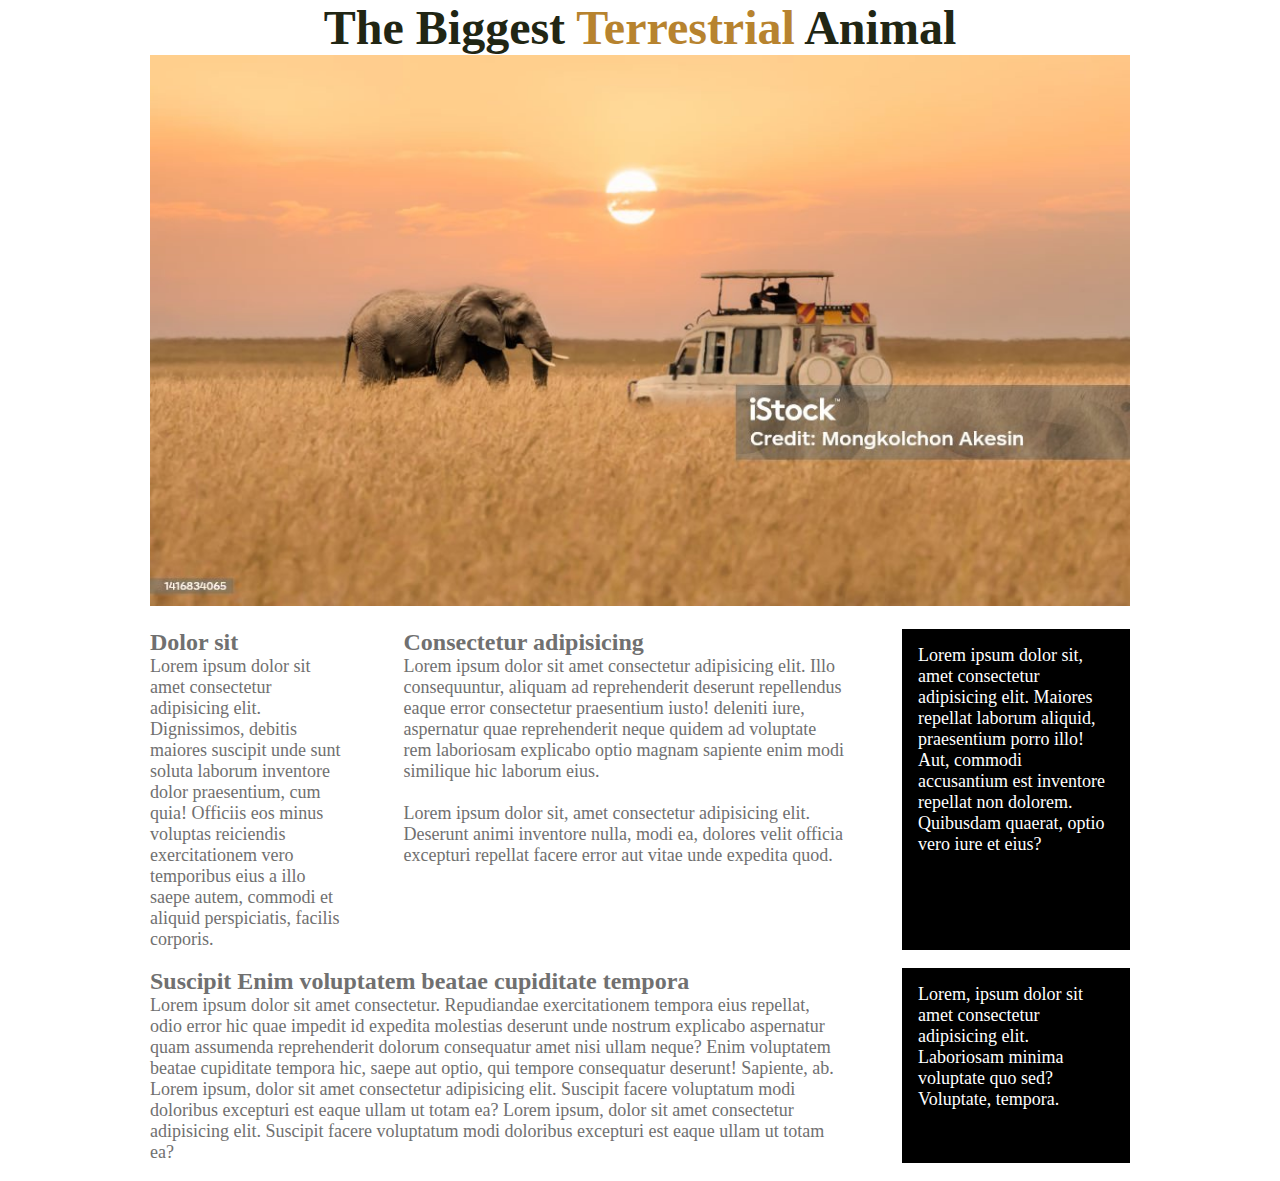
==== html_and_css_basics/flexbox design/index.html @ b5537b1e "responsive design" ====
<!DOCTYPE html>
<html lang="en">
<head>
    <meta charset="UTF-8">
    <meta name="viewport" content="width=device-width, initial-scale=1.0">
    <title>Document</title>
    <link rel="Stylesheet" href="index.css">
</head>
<body>
    <div class="container">
        <h1>The Biggest <span>Terrestrial</span> Animal</h1>
        <img src="elephant.jpg" alt="Elephant habitat">

            <div class="columns">
                <div class="col col-1">
                    <h2>Dolor sit</h2>
                    <p>Lorem ipsum dolor sit amet consectetur adipisicing elit. Dignissimos, debitis maiores suscipit unde sunt soluta laborum inventore dolor praesentium, cum quia! Officiis eos minus voluptas reiciendis exercitationem vero temporibus eius a illo saepe autem, commodi et aliquid perspiciatis, facilis corporis.</p>
                </div>
                <div class="col col-2">
                    <h2>Consectetur adipisicing</h2>
                    <p>Lorem ipsum dolor sit amet consectetur adipisicing elit. Illo consequuntur, aliquam ad reprehenderit deserunt repellendus eaque error consectetur praesentium iusto! deleniti iure, aspernatur quae reprehenderit neque quidem ad voluptate rem laboriosam explicabo optio magnam sapiente enim modi similique hic laborum eius.</p><br>
                    <p>Lorem ipsum dolor sit, amet consectetur adipisicing elit. Deserunt animi inventore nulla, modi ea, dolores velit officia excepturi repellat facere error aut vitae unde expedita quod.</p>
                </div>
                <div class="col col-1 col-end">
                    <p>Lorem ipsum dolor sit, amet consectetur adipisicing elit. Maiores repellat laborum aliquid, praesentium porro illo! Aut, commodi accusantium est inventore repellat non dolorem. Quibusdam quaerat, optio vero iure et eius?</p>
                </div>
            </div>
            <div class="columns">
                <div class="col col-3">
                    <h2>Suscipit Enim voluptatem beatae cupiditate tempora </h2>
                    <p>Lorem ipsum dolor sit amet consectetur. Repudiandae exercitationem tempora eius repellat, odio error hic quae impedit id expedita molestias deserunt unde nostrum explicabo aspernatur quam assumenda reprehenderit dolorum consequatur amet nisi ullam neque? Enim voluptatem beatae cupiditate tempora hic, saepe aut optio, qui tempore consequatur deserunt! Sapiente, ab. Lorem ipsum, dolor sit amet consectetur adipisicing elit. Suscipit facere voluptatum modi doloribus excepturi est eaque ullam ut totam ea? Lorem ipsum, dolor sit amet consectetur adipisicing elit. Suscipit facere voluptatum modi doloribus excepturi est eaque ullam ut totam ea?</p>
                </div>
                <div class="col col-1 col-end">
                    <p>Lorem, ipsum dolor sit amet consectetur adipisicing elit. Laboriosam minima voluptate quo sed? Voluptate, tempora.</p>
                </div>
            </div>
        </div>
    
</body>
</html>
---- html_and_css_basics/flexbox design/index.css ----
* {
    margin: 0;
    padding: 0;
}

body {
    font-size: 1.125rem;
    margin: 0;
    color: #707070;
}

h1 {
    font-size: 3rem;
    color: #212614;
    text-align: center;
}

h1 span {
    color: #b7832f;
}

h2 {
    font-size: 1.5rem;
}

.col-end {
    background-color: rgb(0, 0, 0);
    color: #fff;
    padding: 1rem;
}
/* layout */
.container {
    max-width: 980px;
    margin: 0 auto;
    width: 95%;
}

p {
    margin-top: 1em 0;
}
.columns {
    display: flex;
    margin: 1em 0;
    justify-content: space-between;
}

img {
    max-width: 100%;
}

.col-1 {
    width: 20%;
}

.col-2 {
    width: 45%;
}

.col-3 {
    width: 70%;
}
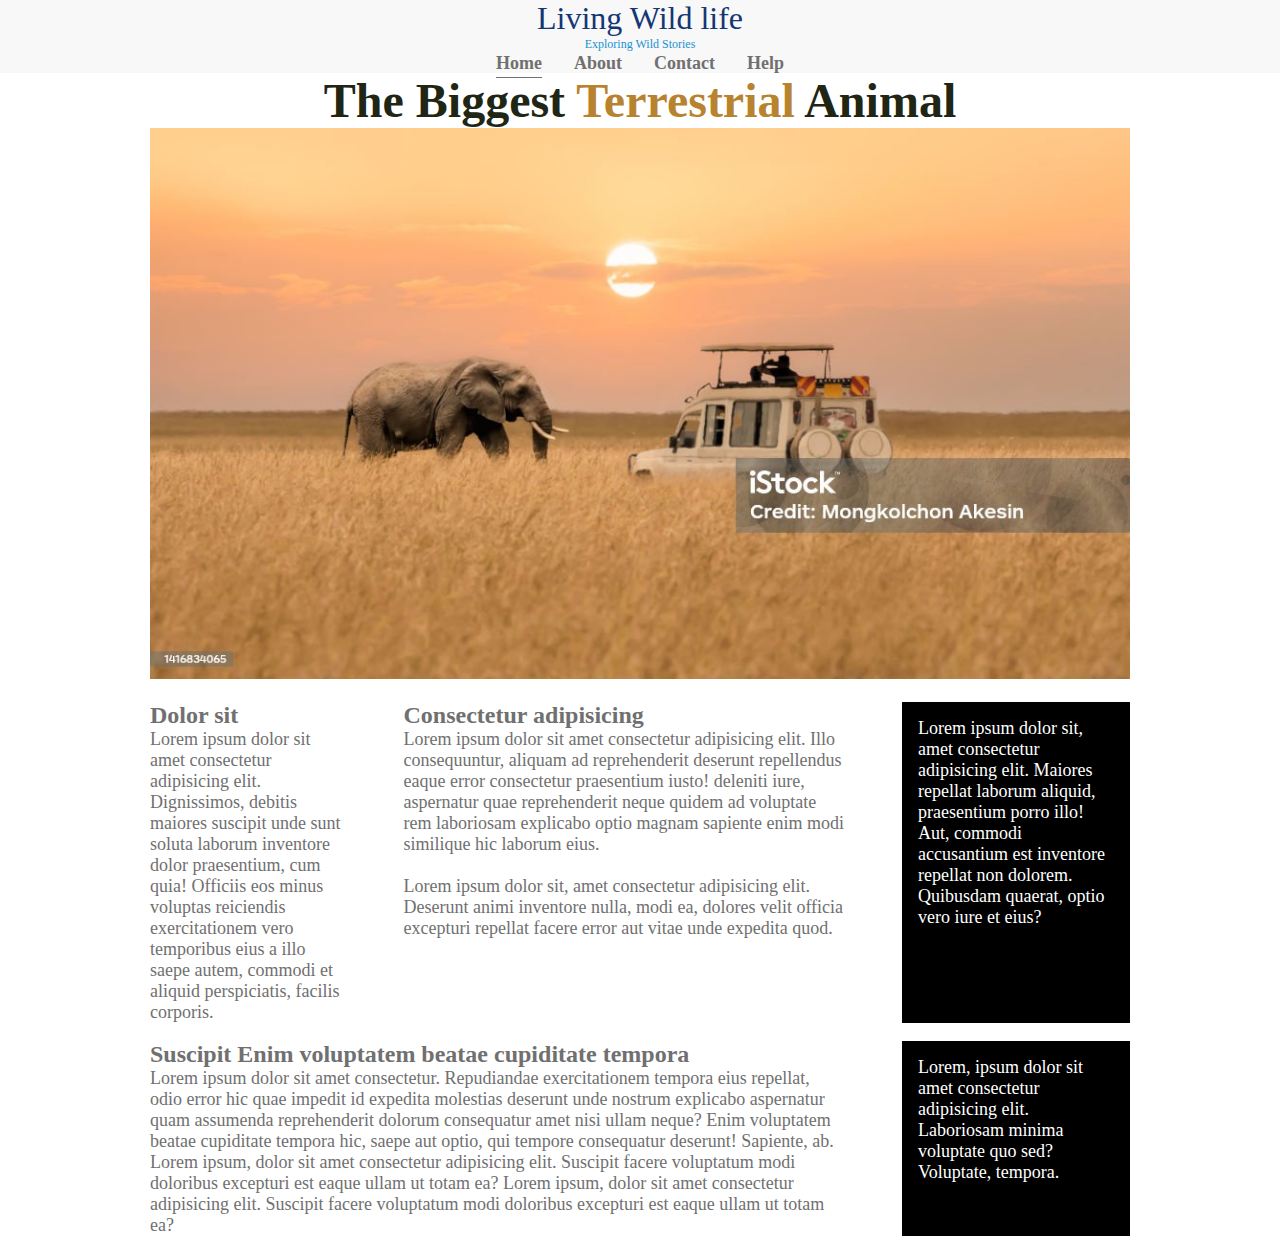
==== commit 0c525129: "Navigation bar" ====
--- a/html_and_css_basics/flexbox design/index.html
+++ b/html_and_css_basics/flexbox design/index.html
@@ -7,6 +7,20 @@
     <link rel="Stylesheet" href="index.css">
 </head>
 <body>
+    <header>
+        <div class="site-title">
+            <h1 class="nav-h1">Living Wild life</h1>
+            <p class="subtitle">Exploring Wild Stories</p>
+        </div>
+        <nav>
+            <ul>
+                <li><a href="#" class="current-page">Home</a></li>
+                <li><a href="#">About</a></li>
+                <li><a href="#">Contact</a></li>
+                <li><a href="#">Help</a></li>
+            </ul>
+        </nav>
+    </header>
     <div class="container">
         <h1>The Biggest <span>Terrestrial</span> Animal</h1>
         <img src="elephant.jpg" alt="Elephant habitat">
--- a/html_and_css_basics/flexbox design/index.css
+++ b/html_and_css_basics/flexbox design/index.css
@@ -7,6 +7,7 @@
     font-size: 1.125rem;
     margin: 0;
     color: #707070;
+    font-family: 'ubuntu' sans-serif;
 }
 
 h1 {
@@ -28,7 +29,7 @@
     color: #fff;
     padding: 1rem;
 }
-/* layout */
+/* layout discription */
 .container {
     max-width: 980px;
     margin: 0 auto;
@@ -48,6 +49,14 @@
     max-width: 100%;
 }
 
+
+/*@media (min-width:650px) {
+    body {
+        background-color: palevioletred;
+    }
+    
+}*/
+
 .col-1 {
     width: 20%;
 }
@@ -58,4 +67,63 @@
 
 .col-3 {
     width: 70%;
+}
+@media (max-width:600px) {
+    .columns {
+        flex-direction: column;
+        width: 100%;
+        align-items: center;
+    }
+}
+
+/* Navigation bar */
+header {
+    text-align: center;
+    background-color: #f8f8f8;
+}
+
+nav ul {
+   list-style: none;
+   display: flex;
+   justify-content: center;
+}
+
+nav ul li {
+    margin: 0 1rem;
+}
+
+nav ul li a {
+    text-decoration: none;
+    color: #707070;
+    font-weight: 700;
+    padding: .25em 0;
+}
+
+nav a:hover,
+nav a:focus {
+    color: #1792d2;
+}
+
+.nav-h1 {
+    font-family: 'lora' serif;
+    font-weight: 400;
+    font-size: 2rem;
+    margin: 0;
+    color: #143774;
+    
+}
+
+
+.subtitle {
+    font-size:.75rem;
+    margin: 0;
+    color: #1792d2;
+}
+
+.current-page {
+    border-bottom: 1px solid #707070;
+}
+
+.current-page:hover {
+    color: #707070;
 }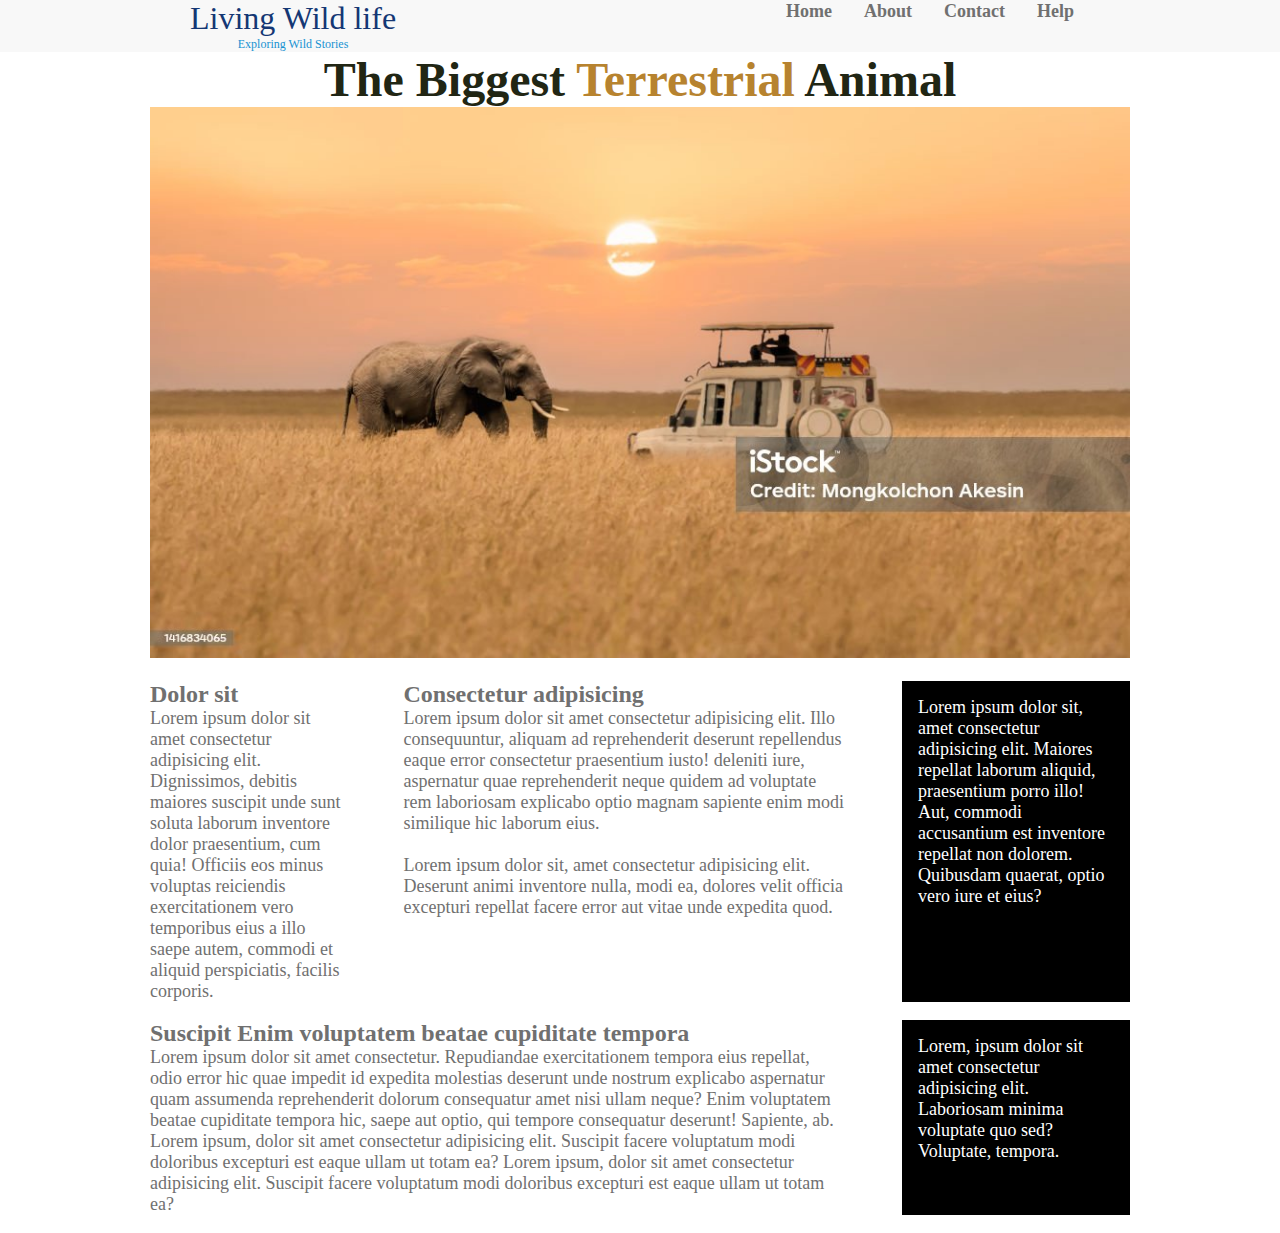
==== commit d504c2c5: "responsive navigation bar" ====
--- a/html_and_css_basics/flexbox design/index.html
+++ b/html_and_css_basics/flexbox design/index.html
@@ -8,18 +8,20 @@
 </head>
 <body>
     <header>
-        <div class="site-title">
-            <h1 class="nav-h1">Living Wild life</h1>
-            <p class="subtitle">Exploring Wild Stories</p>
+        <div class="container-nav">
+            <div class="site-title">
+                <h1 class="nav-h1">Living Wild life</h1>
+                <p class="subtitle">Exploring Wild Stories</p>
+            </div>
+            <nav>
+                <ul>
+                    <li><a href="#" class="current-page">Home</a></li>
+                    <li><a href="#">About</a></li>
+                    <li><a href="#">Contact</a></li>
+                    <li><a href="#">Help</a></li>
+                </ul>
+            </nav>
         </div>
-        <nav>
-            <ul>
-                <li><a href="#" class="current-page">Home</a></li>
-                <li><a href="#">About</a></li>
-                <li><a href="#">Contact</a></li>
-                <li><a href="#">Help</a></li>
-            </ul>
-        </nav>
     </header>
     <div class="container">
         <h1>The Biggest <span>Terrestrial</span> Animal</h1>
--- a/html_and_css_basics/flexbox design/index.css
+++ b/html_and_css_basics/flexbox design/index.css
@@ -77,9 +77,13 @@
 }
 
 /* Navigation bar */
+
+
+
 header {
     text-align: center;
     background-color: #f8f8f8;
+    
 }
 
 nav ul {
@@ -120,10 +124,26 @@
     color: #1792d2;
 }
 
-.current-page {
-    border-bottom: 1px solid #707070;
+.container-nav {
+    width: 90%;
+    max-width: 900px;
+    margin: 0 auto;
+    display: flex;
+    justify-content: space-between;
 }
 
-.current-page:hover {
-    color: #707070;
+@media (max-width: 675px) {
+    .container-nav {
+        flex-direction: column;
+    }
+    nav ul {
+        flex-direction: column;
+        margin: .5rem 0;
+    }
+    header {
+        text-align: center;
+    }
+    nav ul li {
+        margin: 0.5rem;
+    }
 }